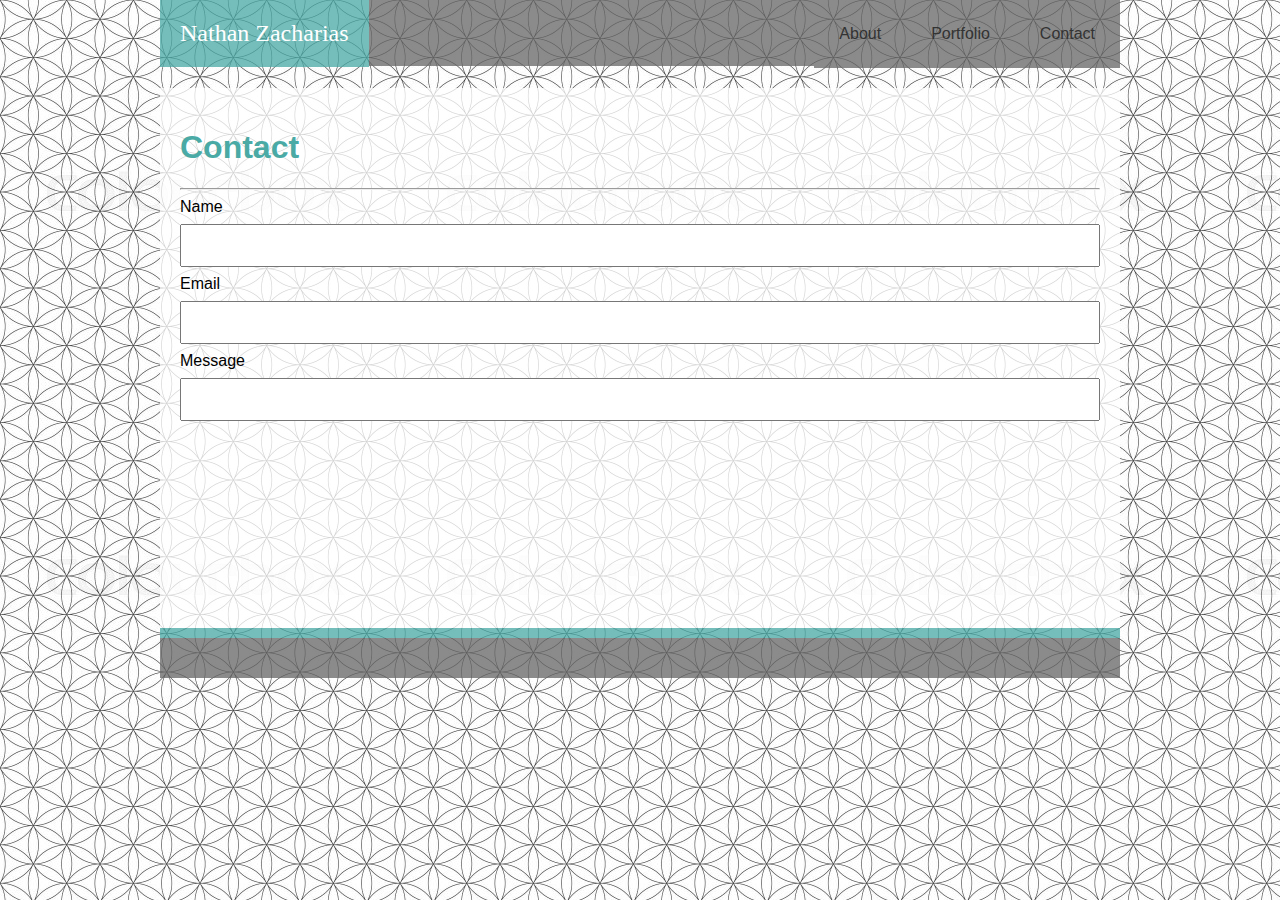
==== contact.html @ 8d642552 "updated portfolio" ====
<!DOCTYPE html>
<head>
        <title>Nathan Zacharias Portfolio</title>
                <link rel="stylesheet" href="assets\css\style.css">
</head>
<body>

        <header>
            
                
              </header>
            
              <section id="header">
                    Nathan Zacharias
                  </section>

               <section id="spacer">
                    
               </section>

              <section id="contact">
                Contact
              </section>
            
              <section id="portfolio"> 
                <a href="portfolio.html">Portfolio</a>
              </section>
            
              <section id="about">
               <a href="index.html">About</a>
              </section>
           

            <section id="content">
              <h1>Contact</h1>
              <hr>
              <form>
                    <label for="name">Name</label>
                    <input type="text" id="name" name="name">
                    <label for="email">Email</label>
                    <input type="text" id="email" name="email">
                    <label for="message">Message</label>
                    <input type="text2" id="message" name="message">
                  </form>
            </section>

    
            <section id="subfooter">


            </section>
            
            <section id="footer">
            
            </section>
</body>

</html>
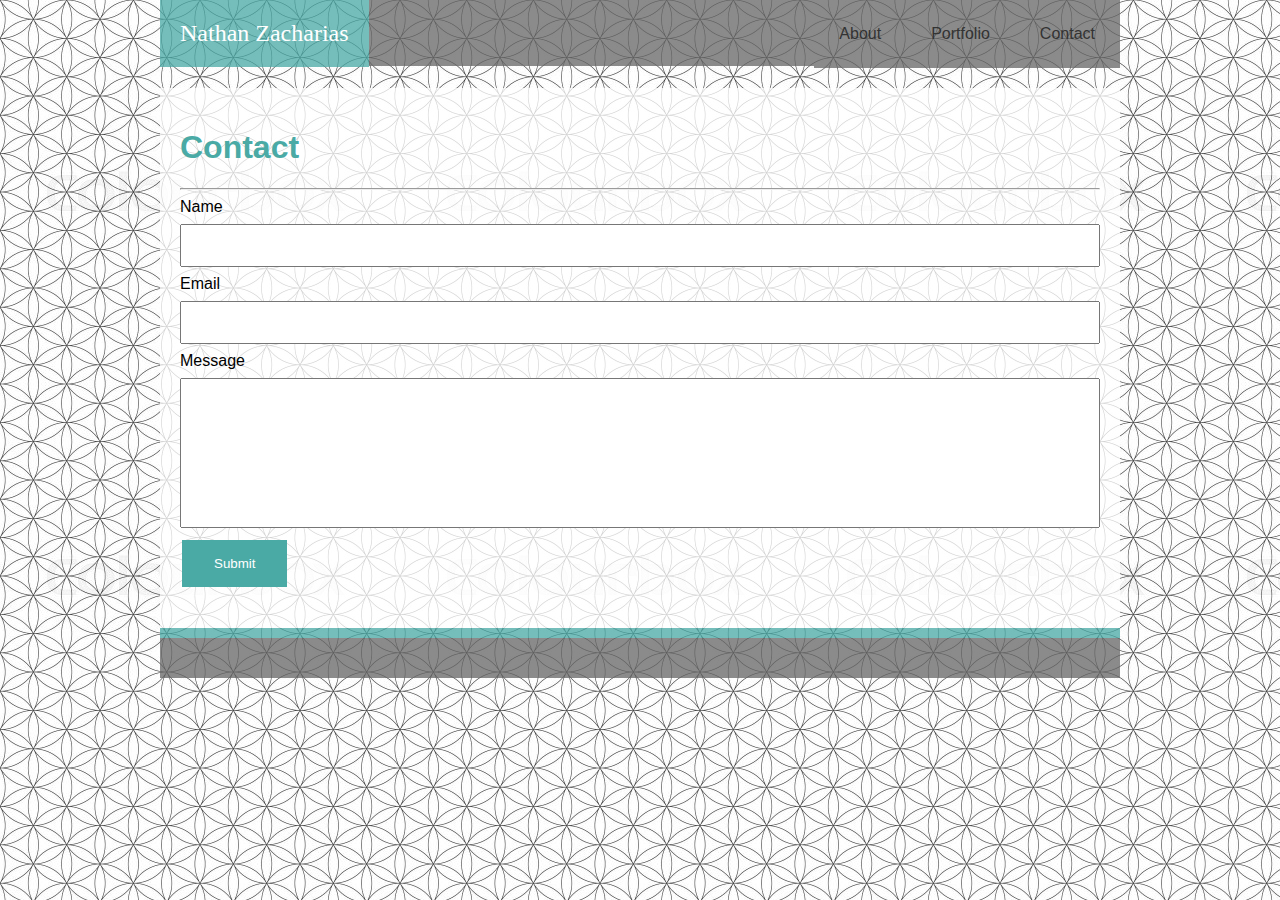
==== commit 93133460: "revisions to portfolio" ====
--- a/contact.html
+++ b/contact.html
@@ -42,7 +42,9 @@
                     <label for="message">Message</label>
                     <input type="text2" id="message" name="message">
                   </form>
+                  <input type="submit" value="Submit">
             </section>
+            
 
     
             <section id="subfooter">
